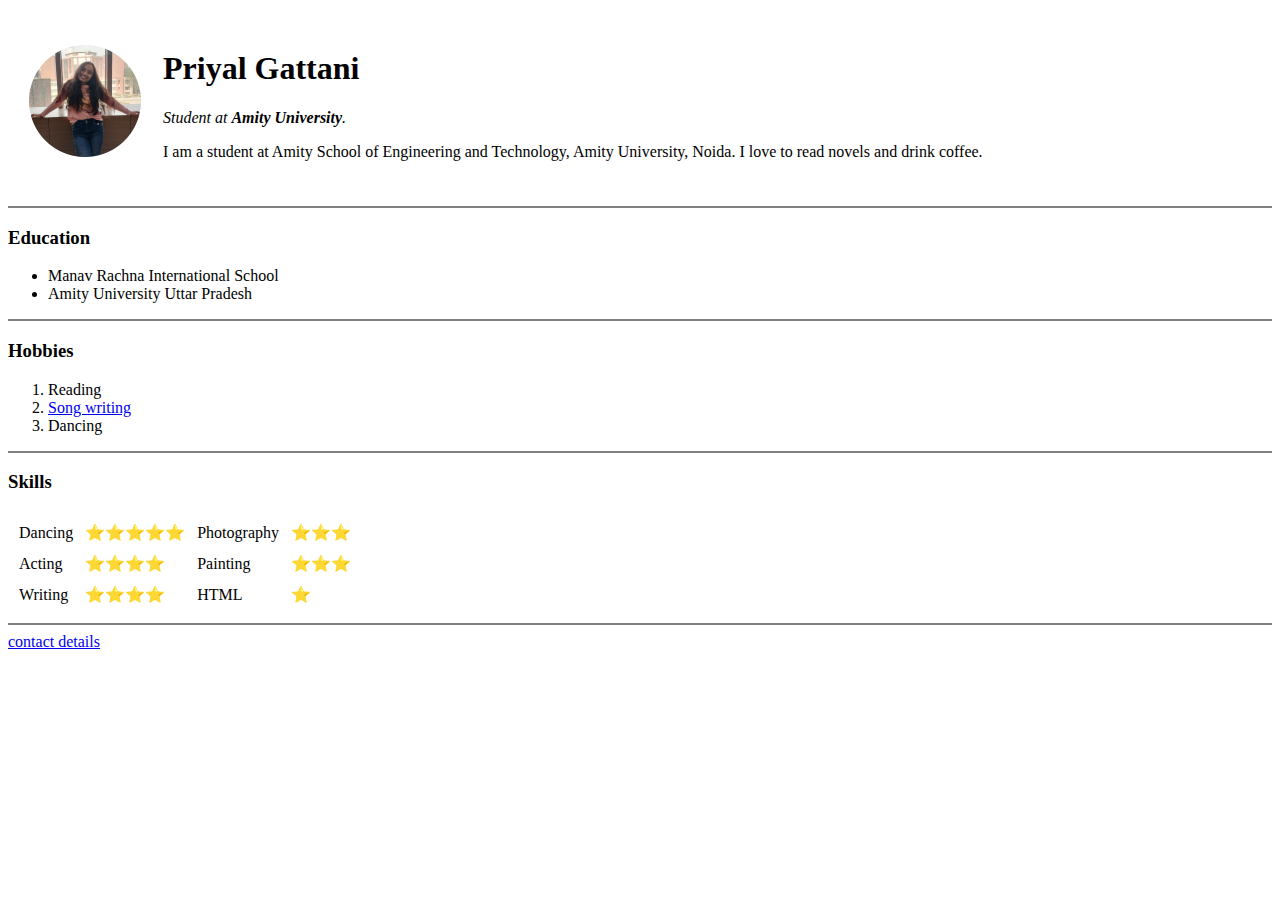
==== index.html @ 9c9e4c9d "add initial cv files" ====
<!DOCTYPE html>
<html lang="en" dir="ltr">

<head>
  <meta charset="utf-8">
  <title>Priyal's personal site</title>
</head>

<body>
  <table cellspacing="20">
    <tr>
      <td>  <img src="images/priyal at amity-modified.png" alt="Priyal Gattani profile"></td>
      <td>
        <h1>Priyal Gattani</h1>
        <p><em>Student at <strong>Amity University</strong>.</em></p>
        <p>I am a student at Amity School of Engineering and Technology, Amity University, Noida.
          I love to read novels and drink coffee.</p>
        </td>
    </tr>
  </table>
  <hr noshade />
  <h3>Education</h3>
  <ul>
    <li>Manav Rachna International School</li>
    <li>Amity University Uttar Pradesh</li>
  </ul>
  <hr noshade>
  <h3>Hobbies</h3>
  <ol>
    <li>Reading</li>
    <li><a href="song writing.html">Song writing</a></li>
    <li>Dancing</li>
  </ol>
  <hr noshade>
  <h3>Skills</h3>
  <table cellspacing="10">
    <tr>
      <td>Dancing</td>
      <td>⭐⭐⭐⭐⭐</td>
      <td>Photography</td>
      <td>⭐⭐⭐</td>
    </tr>
    <tr>
      <td>Acting</td>
      <td>⭐⭐⭐⭐</td>
      <td>Painting</td>
      <td>⭐⭐⭐</td>
    </tr>
    <tr>
      <td>Writing</td>
      <td>⭐⭐⭐⭐</td>
      <td>HTML</td>
      <td>⭐</td>
    </tr>
  </table>
  <hr noshade>
  <a href="my contact details.html">contact details</a>
</body>

</html>
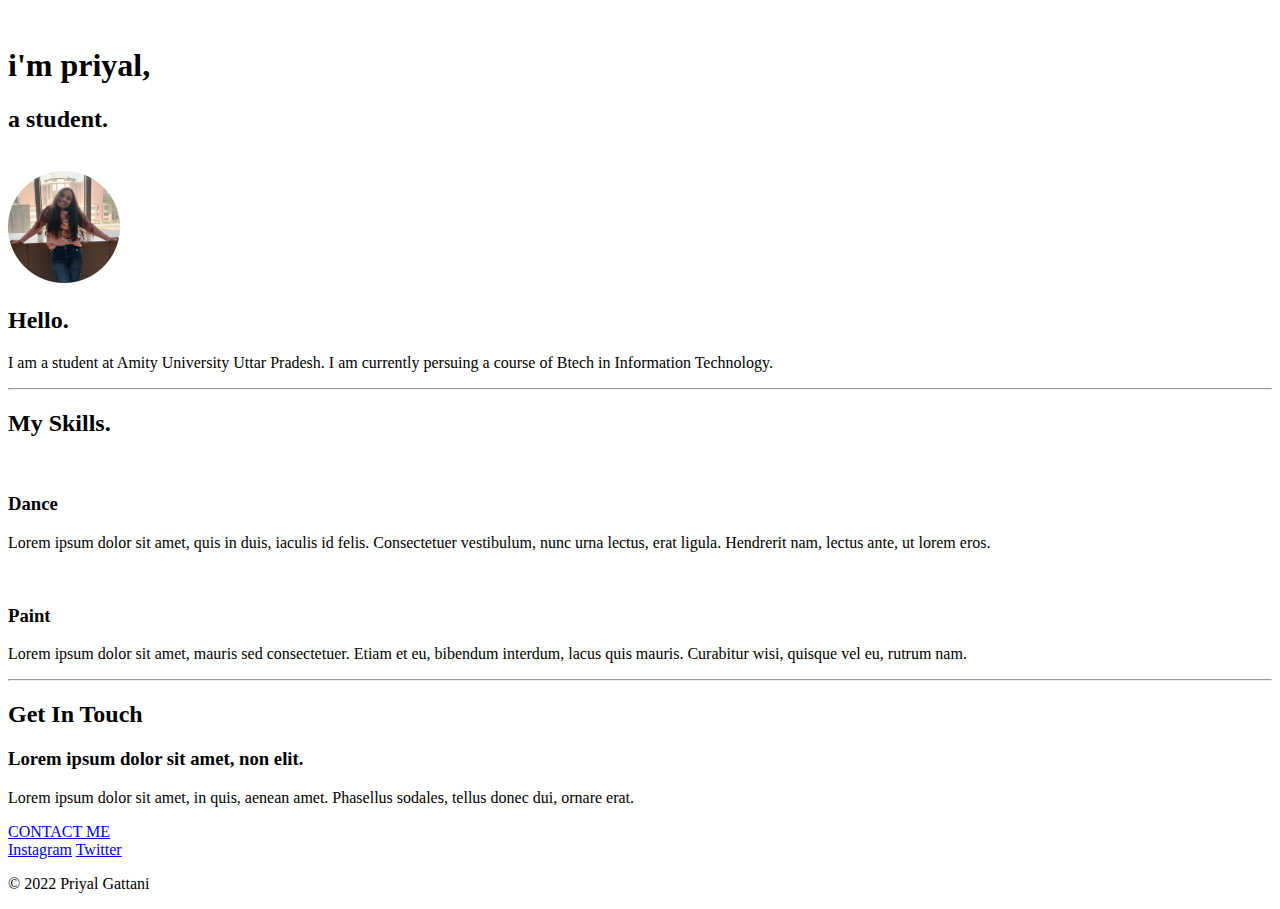
==== commit c810a9a4: "Add files via upload" ====
--- a/index.html
+++ b/index.html
@@ -3,58 +3,60 @@
 
 <head>
   <meta charset="utf-8">
-  <title>Priyal's personal site</title>
+  <title> priyal gattani</title>
+  <link rel="stylesheet" href="css/styles.css">
+  <link rel="icon" href="favicon.ico">
+  <link rel="preconnect" href="https://fonts.googleapis.com">
+  <link rel="preconnect" href="https://fonts.gstatic.com" crossorigin>
+  <link href="https://fonts.googleapis.com/css2?family=Cookie&family=Cormorant+Garamond:wght@500&family=Raleway&family=Sacramento&display=swap" rel="stylesheet">
 </head>
 
 <body>
-  <table cellspacing="20">
-    <tr>
-      <td>  <img src="images/priyal at amity-modified.png" alt="Priyal Gattani profile"></td>
-      <td>
-        <h1>Priyal Gattani</h1>
-        <p><em>Student at <strong>Amity University</strong>.</em></p>
-        <p>I am a student at Amity School of Engineering and Technology, Amity University, Noida.
-          I love to read novels and drink coffee.</p>
-        </td>
-    </tr>
-  </table>
-  <hr noshade />
-  <h3>Education</h3>
-  <ul>
-    <li>Manav Rachna International School</li>
-    <li>Amity University Uttar Pradesh</li>
-  </ul>
-  <hr noshade>
-  <h3>Hobbies</h3>
-  <ol>
-    <li>Reading</li>
-    <li><a href="song writing.html">Song writing</a></li>
-    <li>Dancing</li>
-  </ol>
-  <hr noshade>
-  <h3>Skills</h3>
-  <table cellspacing="10">
-    <tr>
-      <td>Dancing</td>
-      <td>⭐⭐⭐⭐⭐</td>
-      <td>Photography</td>
-      <td>⭐⭐⭐</td>
-    </tr>
-    <tr>
-      <td>Acting</td>
-      <td>⭐⭐⭐⭐</td>
-      <td>Painting</td>
-      <td>⭐⭐⭐</td>
-    </tr>
-    <tr>
-      <td>Writing</td>
-      <td>⭐⭐⭐⭐</td>
-      <td>HTML</td>
-      <td>⭐</td>
-    </tr>
-  </table>
-  <hr noshade>
-  <a href="my contact details.html">contact details</a>
+<div class="top">
+  <img class="cloud-one" src="images/cloud.png" alt="">
+  <h1>i'm priyal,</h1>
+  <h2>a student.</h2>
+
+  <img class="cloud-two" src="images/cloud.png" alt="">
+  <img class="mountain" src="images/mountains.png" alt="">
+</div>
+<div class="middle-container">
+  <div class="profile">
+    <img src="images/priyal at amity-modified.png" alt="">
+    <h2>Hello.</h2>
+    <p>I am a student at Amity University Uttar Pradesh. I am currently persuing a course of Btech in Information Technology.</p>
+  </div>
+  <hr>
+  <div class="skills">
+    <h2>My Skills.</h2>
+    <div class="skill-row">
+      <img class="skill-img" src="https://media1.giphy.com/media/UOGNbFM3Cd3ZkszFn8/giphy.gif?cid=ecf05e474ywj3qc2350d9lpsquxevw8mvj54e2ei3zl9l9nd&rid=giphy.gif&ct=s" alt="">
+      <h3>Dance</h3>
+      <p>Lorem ipsum dolor sit amet, quis in duis, iaculis id felis. Consectetuer vestibulum, nunc urna lectus, erat ligula. Hendrerit nam, lectus ante, ut lorem eros.</p>
+    </div>
+    <div class="skill-row">
+      <img class="skill-img" src="https://media2.giphy.com/media/bEINHV8oyO4JYTZE55/giphy.gif?cid=ecf05e47cxa3w4c1n2muqrz2vlyeto4d2b3r34dmnr5un69l&rid=giphy.gif&ct=s" alt="">
+      <h3>Paint</h3>
+      <p>Lorem ipsum dolor sit amet, mauris sed consectetuer. Etiam et eu, bibendum interdum, lacus quis mauris. Curabitur wisi, quisque vel eu, rutrum nam.</p>
+    </div>
+  </div>
+  <hr>
+  <div class="contact-me">
+    <h2>Get In Touch</h2>
+    <h3>Lorem ipsum dolor sit amet, non elit.</h3>
+    <p>Lorem ipsum dolor sit amet, in quis, aenean amet. Phasellus sodales, tellus donec dui, ornare erat.</p>
+    <a class="btn" href="mailto:priyal.gattani@s.amity.edu">CONTACT ME</a>
+  </div>
+</div>
+
+<div class="bottom-container">
+  <a class="footer-link" href="https://www.instagram.com/priyalgattanii/">Instagram</a>
+  <a class="footer-link" href="https://twitter.com/priyalgattanii">Twitter</a>
+
+  <p class="copyright">© 2022 Priyal Gattani</p>
+</div>
+
+
 </body>
 
 </html>
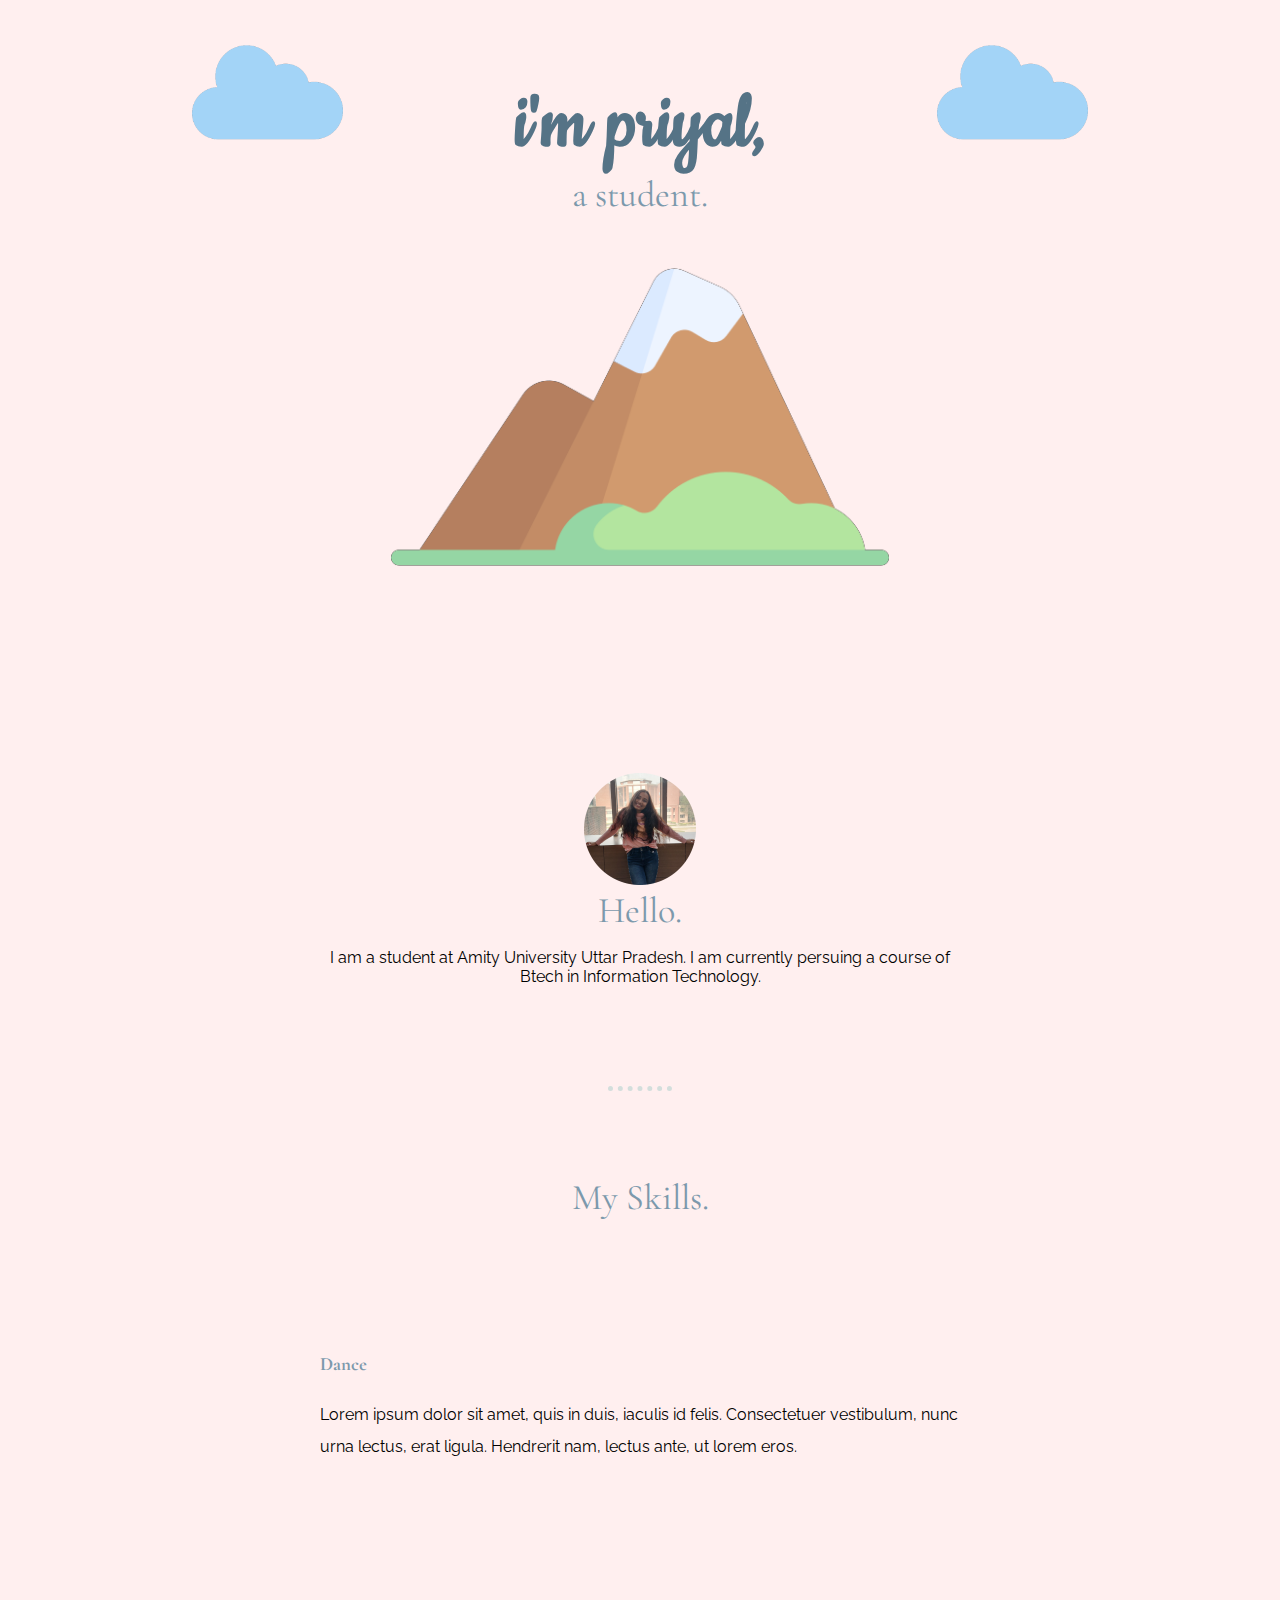
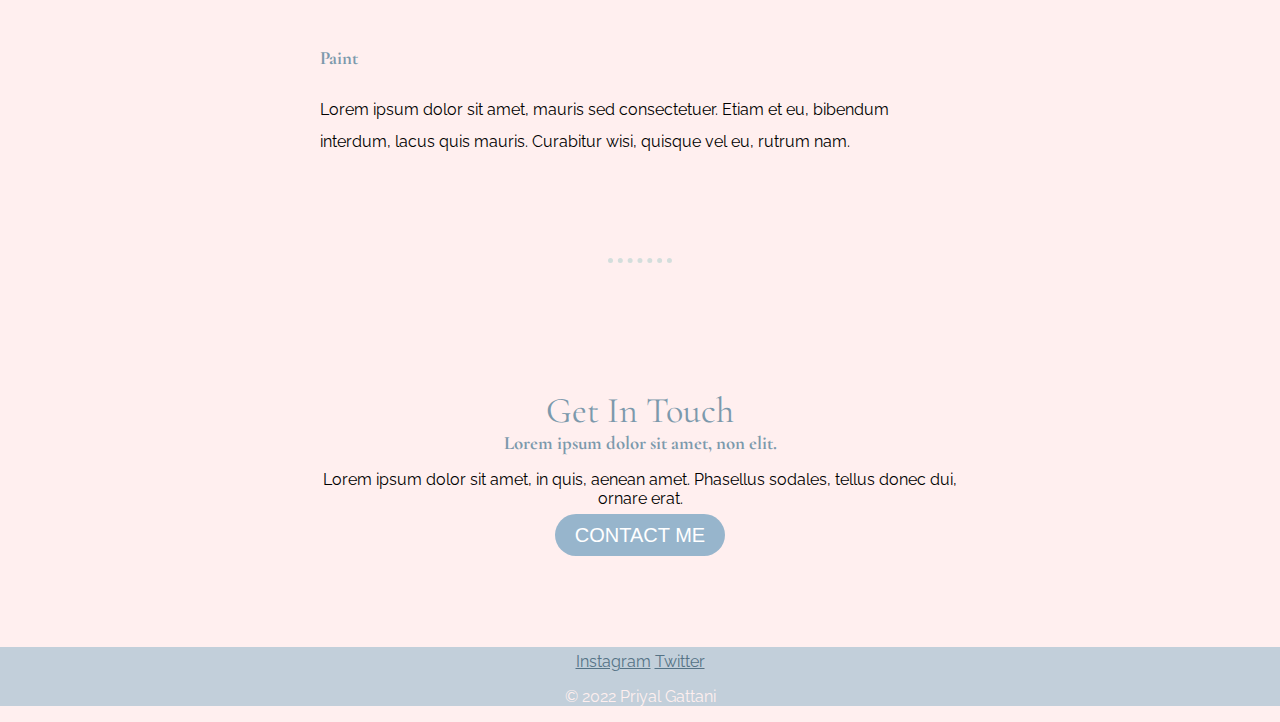
==== commit c4148911: "Update index.html" ====
--- a/index.html
+++ b/index.html
@@ -4,7 +4,7 @@
 <head>
   <meta charset="utf-8">
   <title> priyal gattani</title>
-  <link rel="stylesheet" href="css/styles.css">
+  <link rel="stylesheet" href="styles.css">
   <link rel="icon" href="favicon.ico">
   <link rel="preconnect" href="https://fonts.googleapis.com">
   <link rel="preconnect" href="https://fonts.gstatic.com" crossorigin>
--- a/styles.css
+++ b/styles.css
@@ -0,0 +1,123 @@
+body {
+  margin: 0;
+  text-align: center;
+  font-family: 'Raleway', sans-serif;
+  background-color: #FFEFEF;
+}
+
+div {
+  background-color: #FFEFEF;
+  width: 100%;
+  padding-top: 6%;
+}
+
+h1 {
+  margin: 0;
+  font-family: 'Cookie', cursive;
+  font-size: 540%;
+  color:#557386;
+  height: 2;
+}
+
+h2 {
+  font-family: 'Cormorant Garamond', serif;
+  color: #7c99ac;
+  font-size: 2.25rem;
+  margin: 0;
+  font-weight: normal;
+}
+
+h3 {
+  font-family: 'Cormorant Garamond', serif;
+  color: #7c99ac;
+  margin: 0;
+}
+
+a
+{
+  color: #92A9BD;
+}
+hr {
+  border: dotted;
+  border-color: #D3DEDC;
+  border-width: 5px 0 0;
+  background-color: #FFEFEF;
+  width: 5%
+}
+.skill-row {
+  width: 50%;
+  margin: 50px auto 100px auto;
+  text-align: left;
+  line-height: 2;
+}
+
+.profile {
+  width: 50%;
+  margin: 50px auto 100px auto;
+}
+
+.bottom-container {
+  background-color: #c2cfda;
+  padding-top: 5px;
+  margin-bottom: 0;
+}
+
+.contact-me {
+
+  width: 50%;
+  margin: 50px auto 100px auto;
+}
+
+.skill-img {
+  width: 25%;
+  float: left;
+  margin-right: 30px;
+}
+
+.quote {
+  font-family: 'Sacramento', cursive;
+}
+
+.copyright {
+  color: #FFEFEF;
+}
+
+.footer-link {
+  color: #557386;
+}
+
+.cloud-one {
+  position: absolute;
+  left: 15%;
+  top: 5%;
+  height: 95px;
+}
+
+.cloud-two {
+  position: absolute;
+  right: 15%;
+  top: 5%;
+  height: 95px;
+}
+
+.mountain {
+  height: 300px;
+  padding-top: 50px;
+}
+
+.btn {
+  -webkit-border-radius: 60;
+  -moz-border-radius: 60;
+  border-radius: 60px;
+  font-family: Arial;
+  color: #ffffff;
+  font-size: 20px;
+  background: #97b5cc;
+  padding: 10px 20px 10px 20px;
+  text-decoration: none;
+}
+
+.btn:hover {
+  background: #bde0fc;
+  text-decoration: none;
+}
